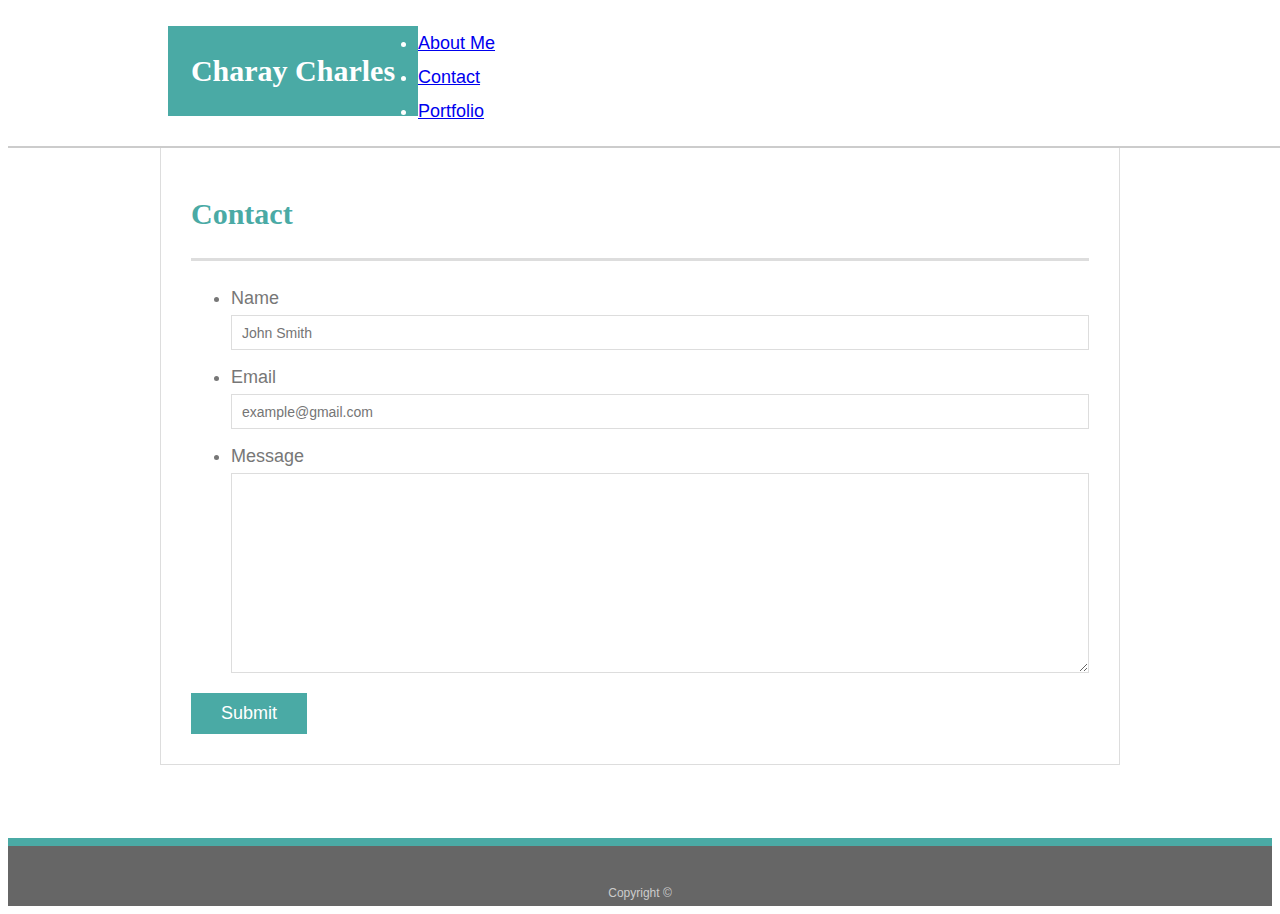
==== contact.html @ 44cda471 "updated" ====
<!doctype html>
<html lang="en-us">

<head>
  <meta charset="UTF-8">
  <title>Contact | Charay Charles</title>
  <link rel="stylesheet" href="https://stackpath.bootstrapcdn.com/bootstrap/4.1.3/css/bootstrap.min.css" integrity="sha384-MCw98/SFnGE8fJT3GXwEOngsV7Zt27NXFoaoApmYm81iuXoPkFOJwJ8ERdknLPMO" crossorigin="anonymous">
  <link rel="stylesheet" type="text/css" href="assets/style.css">
</head>

<body>

        <header id="masthead">

                <div class="container">
                        <div class="row">
                          <div class="col-sm">
                              
         <a id="logo">
               Charay Charles </a>
        
        
            <ul class="nav justify-content-end">
           <li class="nav-item">  
           <a class="nav-link justify-content-end" href="index.html">About Me</a>
           </li>
           
           <li class="nav">
           <a class="nav-link" href="contact.html">Contact</a>
           </li>
           
           <li class="nav">
           <a class="nav-link" href="portfolio.html">Portfolio</a>
           </li>
        </ul>
        </div> 
        </div>
        </div>
          </header>
        
  <div id="main-container" class="container">
    <section class="main-section">
      <h1>Contact</h1>

      <form id="contact-form">
        <ul>
          <li>
            <label for="name">Name</label>
            <input type="text" id="name" name="name" placeholder="John Smith" required="required">
          </li>
          <li>
            <label for="email">Email</label>
            <input type="email" id="email" name="email" placeholder="example@gmail.com" required="required">
          </li>
          <li>
            <label for="message">Message</label>
            <textarea id="message" name="message" required="required"></textarea>
          </li>
        </ul>
        <input type="submit">
      </form>

    </section>

  </div>

  <footer>
    <div class="container">
      Copyright &copy; 
    </div>
  </footer>
</body>

</html>
---- assets/style.css ----
body {
  font-family: Arial, "Helvetica Neue", Helvetica, sans-serif;
  font-size: 18px;
  line-height: 34px;
  color: #777;
  background: url("../images/concrete_seamless.png");
}

* {
  box-sizing: border-box;
}

/* general */

.container {
  width: 100%;
  max-width: 960px;
  margin: 0 auto;
  clear: both;
}

h1,
h2,
h3,
p {
  margin-bottom: 20px;
}

p:last-child {
  margin-bottom: 0;
}

h1,
h2,
h3 {
  font-family: Georgia, Times, "Times New Roman", serif;
  font-weight: 700;
  color: #4aaaa5;
}

h1 {
  padding-bottom: 20px;
  font-size: 30px;
  line-height: 49px;
  border-bottom: 3px solid #ddd;
}

h2,
h3 {
  font-size: 22px;
}

/* header */

#masthead {
  position: fixed;
  z-index: 99;
  width: 100%;
  margin: 0 0 30px;
  overflow: auto;
  color: #fff;
  background: #fff;
  border-bottom: 2px solid #ccc;
}

#logo {
  float: left;
  width: 250px;
  height: 90px;
  font-family: Georgia, Times, "Times New Roman", serif;
  font-size: 30px;
  font-weight: 700;
  line-height: 90px;
  color: #fff;
  text-align: center;
  text-decoration: none;
  background: #4aaaa5;
}

nav {
  float: right;
  margin-top: 25px;
}

nav a {
  display: inline-block;
  padding-left: 15px;
  margin-left: 15px;
  line-height: 18px;
  color: #999;
  text-decoration: none;
  border-left: 1px solid #efefef;
}

nav a:first-child {
  border-left: 0 none;
}

/* footer */

footer {
  padding: 30px 0;
  clear: both;
  font-size: 12px;
  color: #fff;
  color: #ccc;
  text-align: center;
  background: #666;
  border-top: 8px solid #4aaaa5;
  height: 50px;
}

h3, h2 {
  padding-bottom: 20px;
  margin-bottom: 15px;
  line-height: 22px;
  border-bottom: 2px solid #eee;
}

/* main */

#main-container {
  padding-top: 130px;
  min-height: calc(100vh - 70px);
}

.main-section {
  float: left;
  width: 100%;
  max-width: 960px;
  padding: 30px;
  margin: 0 0 40px;
  background: #fff;
  border: 1px solid #ddd;
}

/* portfolio page */

.work {
  position: relative;
  float: left;
  width: 274px;
  margin: 20px 0 25px;
  overflow: auto;
}

.work:nth-child(even) {
  margin-right: 40px;
}

.work img {
  width: 100%;
  border: 0 none;
  opacity: 0.8;
}

.work h3 {
  position: absolute;
  bottom: 20px;
  width: 100%;
  padding: 15px;
  margin-bottom: 0;
  font-weight: 300;
  line-height: 30px;
  color: #fff;
  text-align: center;
  background: #4aaaa5;
  border-bottom: 0;
}

.auth-image {
  float: left;
  width: 200px;
  height: auto;
  margin-top: 10px;
  margin-right: 25px;
}

/* contact page */

#contact-form ul {
  margin-bottom: 20px;
}

#contact-form li {
  margin-bottom: 10px;
}

label,
input[type=text],
input[type=email],
textarea {
  display: block;
  width: 100%;
}

input[type=text],
input[type=email],
textarea {
  height: 35px;
  padding: 0 10px;
  font-size: 14px;
  border: 1px solid #ddd;
}

textarea {
  height: 200px;
}

input[type=submit] {
  padding: 10px 30px;
  font-size: 18px;
  color: #fff;
  cursor: pointer;
  background: #4aaaa5;
  border: 0 none;
}
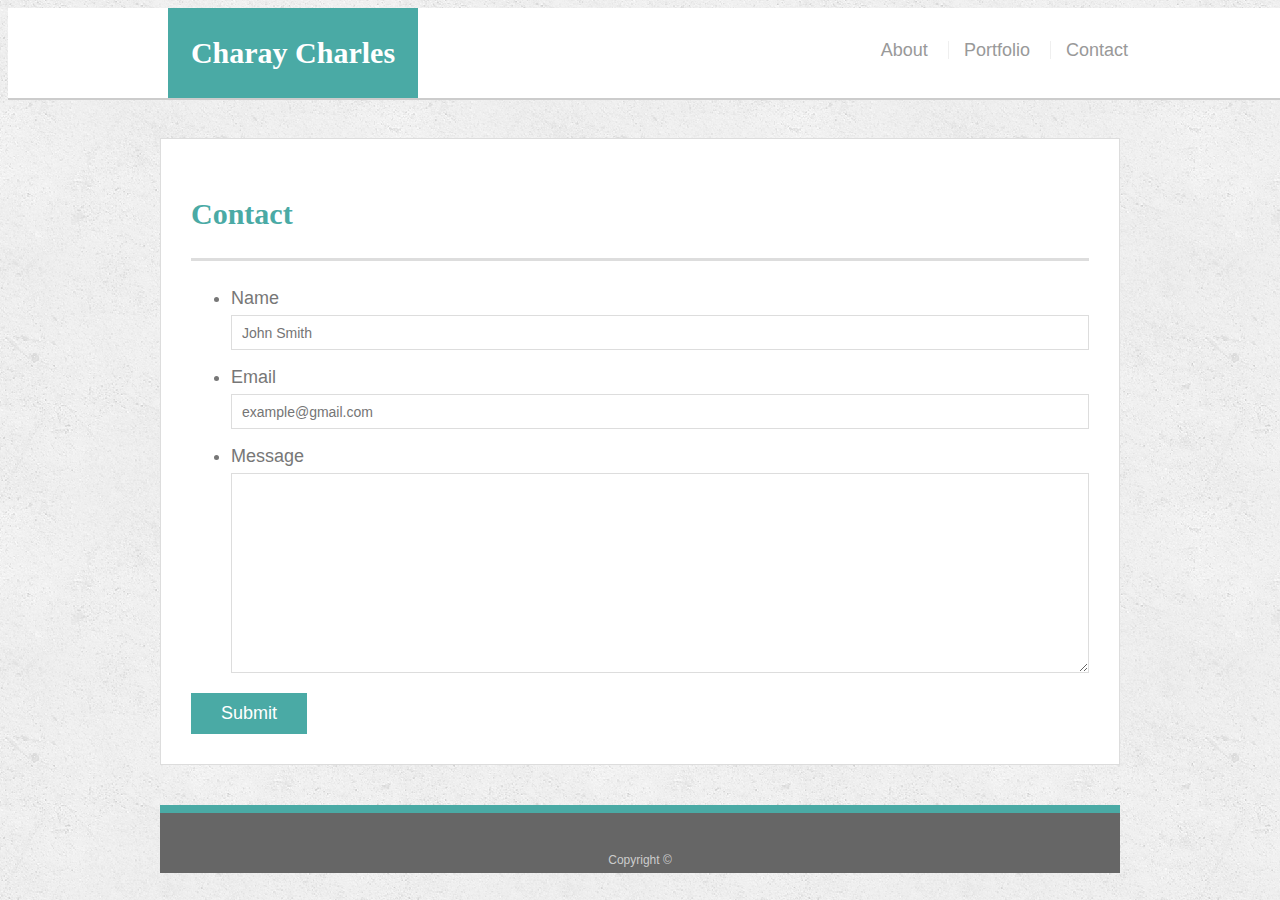
==== commit 6c230b96: "Add files via upload" ====
--- a/contact.html
+++ b/contact.html
@@ -1,74 +1,70 @@
-<!doctype html>
-<html lang="en-us">
-
-<head>
-  <meta charset="UTF-8">
-  <title>Contact | Charay Charles</title>
-  <link rel="stylesheet" href="https://stackpath.bootstrapcdn.com/bootstrap/4.1.3/css/bootstrap.min.css" integrity="sha384-MCw98/SFnGE8fJT3GXwEOngsV7Zt27NXFoaoApmYm81iuXoPkFOJwJ8ERdknLPMO" crossorigin="anonymous">
-  <link rel="stylesheet" type="text/css" href="assets/style.css">
-</head>
-
-<body>
-
-        <header id="masthead">
-
-                <div class="container">
-                        <div class="row">
-                          <div class="col-sm">
-                              
-         <a id="logo">
-               Charay Charles </a>
-        
-        
-            <ul class="nav justify-content-end">
-           <li class="nav-item">  
-           <a class="nav-link justify-content-end" href="index.html">About Me</a>
-           </li>
-           
-           <li class="nav">
-           <a class="nav-link" href="contact.html">Contact</a>
-           </li>
-           
-           <li class="nav">
-           <a class="nav-link" href="portfolio.html">Portfolio</a>
-           </li>
-        </ul>
-        </div> 
-        </div>
-        </div>
-          </header>
-        
-  <div id="main-container" class="container">
-    <section class="main-section">
-      <h1>Contact</h1>
-
-      <form id="contact-form">
-        <ul>
-          <li>
-            <label for="name">Name</label>
-            <input type="text" id="name" name="name" placeholder="John Smith" required="required">
-          </li>
-          <li>
-            <label for="email">Email</label>
-            <input type="email" id="email" name="email" placeholder="example@gmail.com" required="required">
-          </li>
-          <li>
-            <label for="message">Message</label>
-            <textarea id="message" name="message" required="required"></textarea>
-          </li>
-        </ul>
-        <input type="submit">
-      </form>
-
-    </section>
-
-  </div>
-
-  <footer>
-    <div class="container">
-      Copyright &copy; 
-    </div>
-  </footer>
-</body>
-
-</html>
+<!doctype html>
+<html lang="en-us">
+
+<head>
+  <meta charset="UTF-8">
+  <meta name="viewport" content="width=device-width">
+  <title>Contact | Charay Charles</title>
+  <link rel="stylesheet" href="https://stackpath.bootstrapcdn.com/bootstrap/4.1.3/css/bootstrap.min.css" integrity="sha384-MCw98/SFnGE8fJT3GXwEOngsV7Zt27NXFoaoApmYm81iuXoPkFOJwJ8ERdknLPMO" crossorigin="anonymous">
+  <link rel="stylesheet" type="text/css" href="assets/style.css">
+</head>
+
+<body>
+
+    <header id="masthead">
+        <div class="container">
+            <div class="row">
+              <div class="col-sm">
+  
+      
+        <a href="index.html" id="logo">Charay Charles</a>
+        <nav>
+          <a href="index.html">About</a>
+          <a href="portfolio.html">Portfolio</a>
+          <a href="contact.html">Contact</a>
+        </nav>
+      </div>
+     </div>
+          
+    </header>
+        
+    <div id="main-container"class="container">
+    <section class="main-section">
+      
+      <div class="row">
+      <div class="col">
+      <h1>Contact</h1>
+
+      <form id="contact-form">
+        <ul>
+          <li>
+            <label for="name">Name</label>
+            <input type="text" id="name" name="name" placeholder="John Smith" required="required">
+          </li>
+          <li>
+            <label for="email">Email</label>
+            <input type="email" id="email" name="email" placeholder="example@gmail.com" required="required">
+          </li>
+          <li>
+            <label for="message">Message</label>
+            <textarea id="message" name="message" required="required"></textarea>
+          </li>
+        </ul>
+        <input type="submit">
+      </form>
+      </div>
+      </div>
+    </section>
+  <footer>
+
+    <div class="row">
+    <div class="col">
+      Copyright &copy; 
+    </div>
+    </div>
+    </div>
+      </div>
+  </footer>
+</body>
+
+</html>
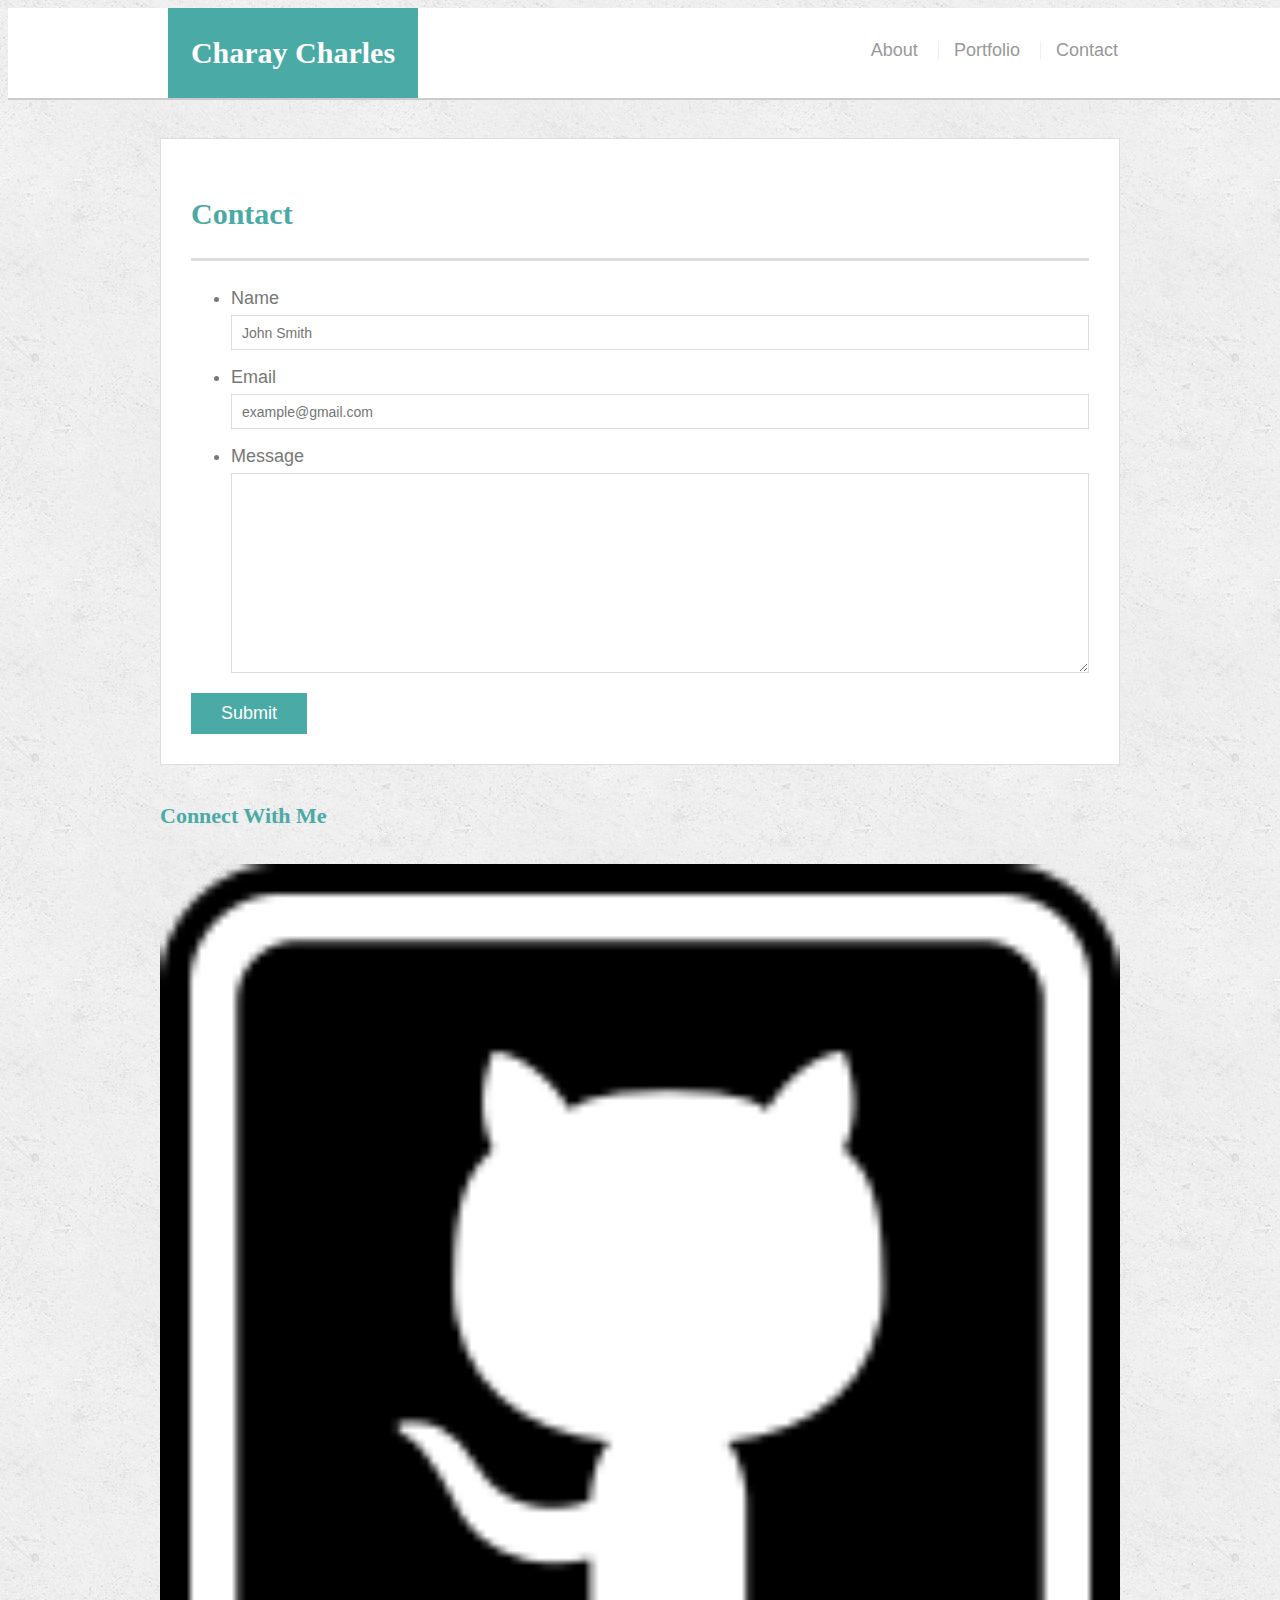
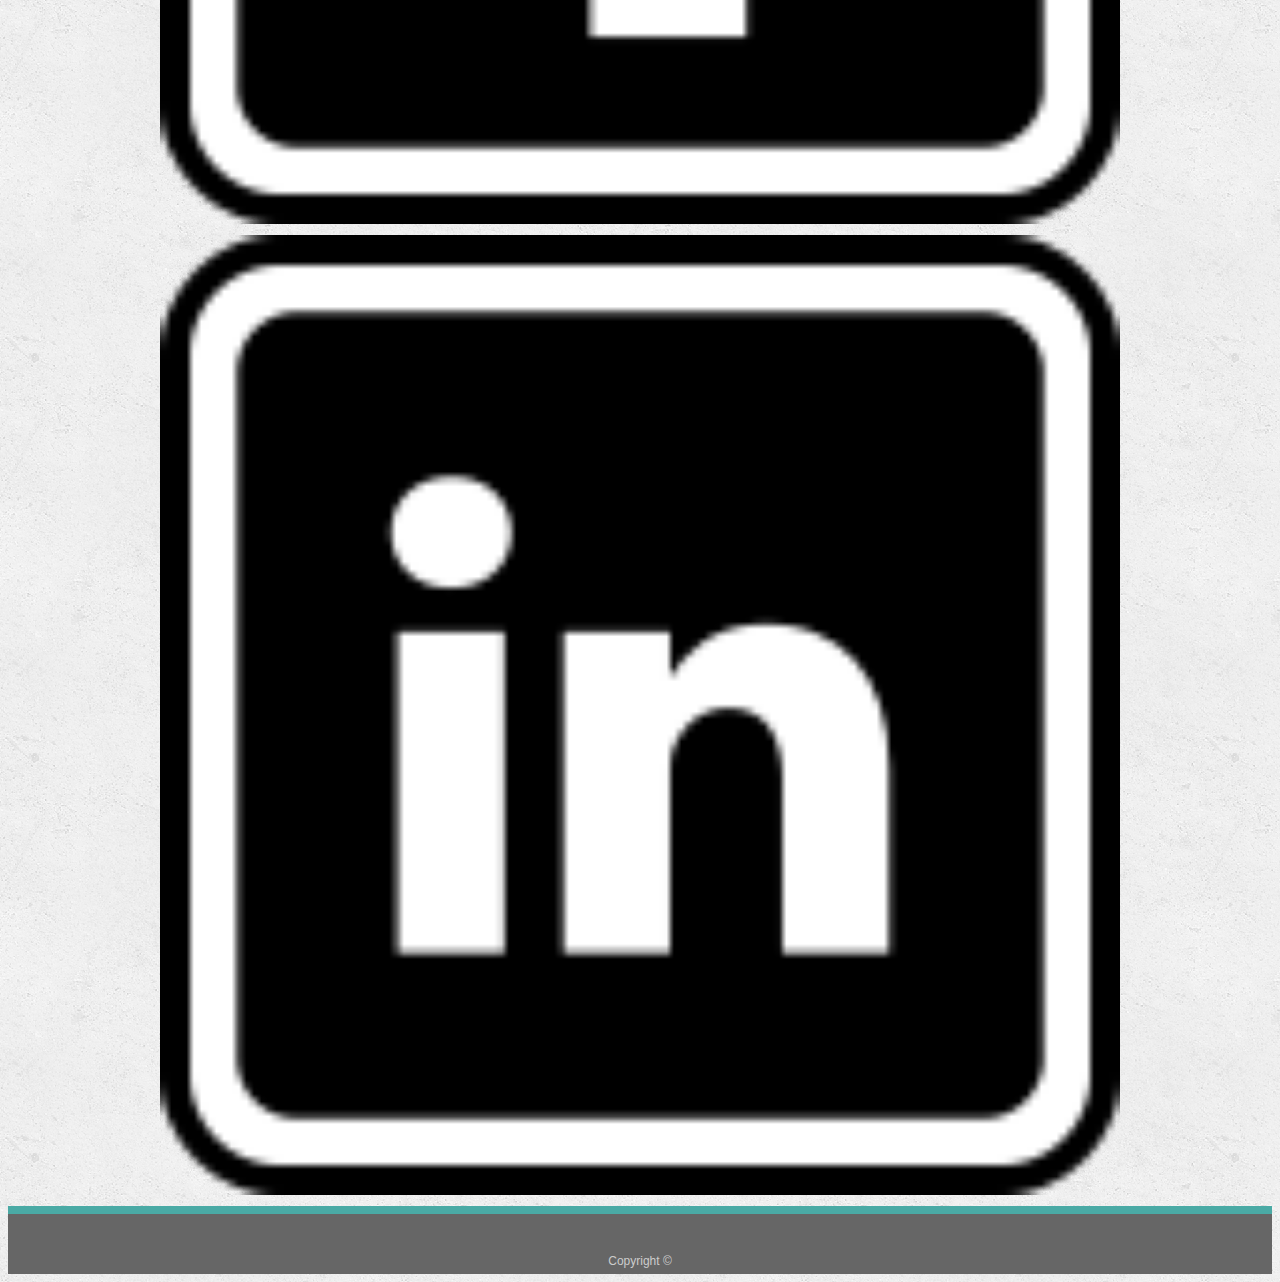
==== commit 4f8a1b7a: "Add files via upload" ====
--- a/contact.html
+++ b/contact.html
@@ -13,7 +13,7 @@
 
     <header id="masthead">
         <div class="container">
-            <div class="row">
+            <div class="row ">
               <div class="col-sm">
   
       
@@ -27,8 +27,12 @@
      </div>
           
     </header>
-        
+    
+    <div>
+
+    
     <div id="main-container"class="container">
+    <div class="col-8">  
     <section class="main-section">
       
       <div class="row">
@@ -54,7 +58,28 @@
       </form>
       </div>
       </div>
-    </section>
+    </div>
+</section>
+    <div>
+<section class="col-md-4 col-xs-12" id="sideBar">
+  <div class="row">
+      <h2 class="col-12">Connect With Me</h2>
+  </div>
+  <div class="row">
+      <a href="https://github.com/ccharles78" class="socialIcon col-4"><img src="images/github.png">
+          <div id="gitHub"></div>
+          
+      </a>
+      <a href="https://www.linkedin.com/in/charay-charles-a26048ab/"  class="socialIcon col-4"><img src="images/linkedin.png">
+          <div id="linked"></div>
+          
+      </a>
+      
+  </div>
+</section>
+</div>
+    </div>
+
   <footer>
 
     <div class="row">
--- a/assets/style.css
+++ b/assets/style.css
@@ -1,217 +1,223 @@
-body {
-  font-family: Arial, "Helvetica Neue", Helvetica, sans-serif;
-  font-size: 18px;
-  line-height: 34px;
-  color: #777;
-  background: url("../images/concrete_seamless.png");
-}
-
-* {
-  box-sizing: border-box;
-}
-
-/* general */
-
-.container {
-  width: 100%;
-  max-width: 960px;
-  margin: 0 auto;
-  clear: both;
-}
-
-h1,
-h2,
-h3,
-p {
-  margin-bottom: 20px;
-}
-
-p:last-child {
-  margin-bottom: 0;
-}
-
-h1,
-h2,
-h3 {
-  font-family: Georgia, Times, "Times New Roman", serif;
-  font-weight: 700;
-  color: #4aaaa5;
-}
-
-h1 {
-  padding-bottom: 20px;
-  font-size: 30px;
-  line-height: 49px;
-  border-bottom: 3px solid #ddd;
-}
-
-h2,
-h3 {
-  font-size: 22px;
-}
-
-/* header */
-
-#masthead {
-  position: fixed;
-  z-index: 99;
-  width: 100%;
-  margin: 0 0 30px;
-  overflow: auto;
-  color: #fff;
-  background: #fff;
-  border-bottom: 2px solid #ccc;
-}
-
-#logo {
-  float: left;
-  width: 250px;
-  height: 90px;
-  font-family: Georgia, Times, "Times New Roman", serif;
-  font-size: 30px;
-  font-weight: 700;
-  line-height: 90px;
-  color: #fff;
-  text-align: center;
-  text-decoration: none;
-  background: #4aaaa5;
-}
-
-nav {
-  float: right;
-  margin-top: 25px;
-}
-
-nav a {
-  display: inline-block;
-  padding-left: 15px;
-  margin-left: 15px;
-  line-height: 18px;
-  color: #999;
-  text-decoration: none;
-  border-left: 1px solid #efefef;
-}
-
-nav a:first-child {
-  border-left: 0 none;
-}
-
-/* footer */
-
-footer {
-  padding: 30px 0;
-  clear: both;
-  font-size: 12px;
-  color: #fff;
-  color: #ccc;
-  text-align: center;
-  background: #666;
-  border-top: 8px solid #4aaaa5;
-  height: 50px;
-}
-
-h3, h2 {
-  padding-bottom: 20px;
-  margin-bottom: 15px;
-  line-height: 22px;
-  border-bottom: 2px solid #eee;
-}
-
-/* main */
-
-#main-container {
-  padding-top: 130px;
-  min-height: calc(100vh - 70px);
-}
-
-.main-section {
-  float: left;
-  width: 100%;
-  max-width: 960px;
-  padding: 30px;
-  margin: 0 0 40px;
-  background: #fff;
-  border: 1px solid #ddd;
-}
-
-/* portfolio page */
-
-.work {
-  position: relative;
-  float: left;
-  width: 274px;
-  margin: 20px 0 25px;
-  overflow: auto;
-}
-
-.work:nth-child(even) {
-  margin-right: 40px;
-}
-
-.work img {
-  width: 100%;
-  border: 0 none;
-  opacity: 0.8;
-}
-
-.work h3 {
-  position: absolute;
-  bottom: 20px;
-  width: 100%;
-  padding: 15px;
-  margin-bottom: 0;
-  font-weight: 300;
-  line-height: 30px;
-  color: #fff;
-  text-align: center;
-  background: #4aaaa5;
-  border-bottom: 0;
-}
-
-.auth-image {
-  float: left;
-  width: 200px;
-  height: auto;
-  margin-top: 10px;
-  margin-right: 25px;
-}
-
-/* contact page */
-
-#contact-form ul {
-  margin-bottom: 20px;
-}
-
-#contact-form li {
-  margin-bottom: 10px;
-}
-
-label,
-input[type=text],
-input[type=email],
-textarea {
-  display: block;
-  width: 100%;
-}
-
-input[type=text],
-input[type=email],
-textarea {
-  height: 35px;
-  padding: 0 10px;
-  font-size: 14px;
-  border: 1px solid #ddd;
-}
-
-textarea {
-  height: 200px;
-}
-
-input[type=submit] {
-  padding: 10px 30px;
-  font-size: 18px;
-  color: #fff;
-  cursor: pointer;
-  background: #4aaaa5;
-  border: 0 none;
-}
+body {
+  font-family: Arial, "Helvetica Neue", Helvetica, sans-serif;
+  font-size: 18px;
+  line-height: 34px;
+  color: #777;
+  background-image: url("images/concrete_seamless.png");
+}
+
+* {
+  box-sizing: border-box;
+}
+
+/* general */
+
+.container {
+  width: 100%;
+  max-width: 960px;
+  margin: 0 auto;
+  clear: both;
+}
+
+h1,
+h2,
+h3,
+p {
+  margin-bottom: 20px;
+}
+
+p:last-child {
+  margin-bottom: 0;
+}
+
+h1,
+h2,
+h3 {
+  font-family: Georgia, Times, "Times New Roman", serif;
+  font-weight: 700;
+  color: #4aaaa5;
+}
+
+h1 {
+  padding-bottom: 20px;
+  font-size: 30px;
+  line-height: 49px;
+  border-bottom: 3px solid #ddd;
+}
+
+h2,
+h3 {
+  font-size: 22px;
+}
+
+/* header */
+
+#masthead {
+  position: fixed;
+  z-index: 99;
+  width: 100%;
+  margin: 0 0 30px;
+  overflow: auto;
+  color: #fff;
+  background: #fff;
+  border-bottom: 2px solid #ccc;
+}
+
+#logo {
+  float: left;
+  width: 250px;
+  height: 90px;
+  font-family: Georgia, Times, "Times New Roman", serif;
+  font-size: 30px;
+  font-weight: 700;
+  line-height: 90px;
+  color: #fff;
+  text-align: center;
+  text-decoration: none;
+  background: #4aaaa5;
+}
+
+nav {
+  float: right;
+  margin-top: 25px;
+  padding-right: 10px;
+}
+
+nav a {
+  display: inline-block;
+  padding-left: 15px;
+  margin-left: 15px;
+  line-height: 18px;
+  color: #999;
+  text-decoration: none;
+  border-left: 1px solid #efefef;
+}
+
+nav a:first-child {
+  border-left: 0 none;
+}
+
+/* footer */
+
+footer {
+  padding: 30px 0;
+  clear: both;
+  font-size: 12px;
+  color: #fff;
+  color: #ccc;
+  text-align: center;
+  background: #666;
+  border-top: 8px solid #4aaaa5;
+  height: 50px;
+}
+
+h3, h2 {
+  padding-bottom: 20px;
+  margin-bottom: 15px;
+  line-height: 22px;
+  border-bottom: 2px solid #eee;
+}
+
+/* main */
+
+#main-container {
+  padding-top: 130px;
+  min-height: calc(100vh - 70px);
+}
+
+.main-section {
+  float: left;
+  width: 100%;
+  max-width: 960px;
+  padding: 30px;
+  margin: 0 0 40px;
+  background: #fff;
+  border: 1px solid #ddd;
+}
+
+/* portfolio page */
+
+.work {
+  position: relative;
+  float: left;
+  width: 274px;
+  margin: 20px 0 25px;
+  overflow: auto;
+}
+
+.work:nth-child(even) {
+  margin-right: 40px;
+}
+
+img {
+  width: 100%;
+  height: auto;
+}
+
+.work img {
+  width: 100%;
+  border: 0 none;
+  opacity: 0.8;
+}
+
+.work h3 {
+  position: absolute;
+  bottom: 20px;
+  width: 100%;
+  padding: 15px;
+  margin-bottom: 0;
+  font-weight: 300;
+  line-height: 30px;
+  color: #fff;
+  text-align: center;
+  background: #4aaaa5;
+  border-bottom: 0;
+}
+
+.auth-image {
+  float: left;
+  width: 200px;
+  height: auto;
+  margin-top: 10px;
+  margin-right: 25px;
+}
+
+/* contact page */
+
+#contact-form ul {
+  margin-bottom: 20px;
+}
+
+#contact-form li {
+  margin-bottom: 10px;
+}
+
+label,
+input[type=text],
+input[type=email],
+textarea {
+  display: block;
+  width: 100%;
+}
+
+input[type=text],
+input[type=email],
+textarea {
+  height: 35px;
+  padding: 0 10px;
+  font-size: 14px;
+  border: 1px solid #ddd;
+}
+
+textarea {
+  height: 200px;
+}
+
+input[type=submit] {
+  padding: 10px 30px;
+  font-size: 18px;
+  color: #fff;
+  cursor: pointer;
+  background: #4aaaa5;
+  border: 0 none;
+}
